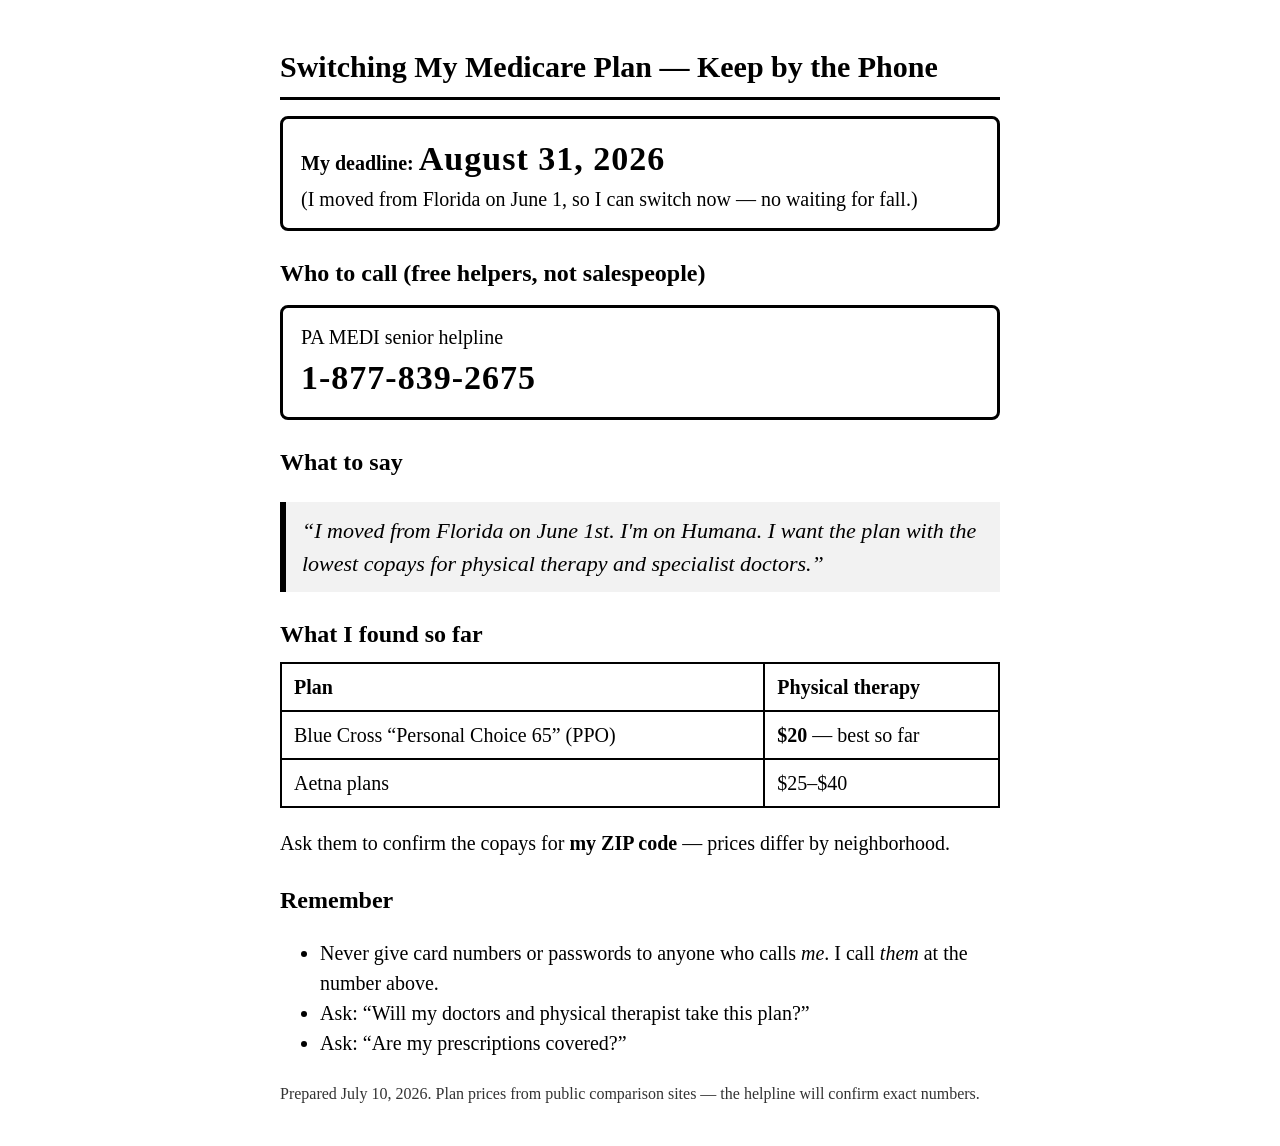
==== insurance-phone-sheet.html @ 119521b4 "Add printable one-page phone sheet for the insurance switch Co-Authored-By: Claude Fable 5 <noreply@" ====
<!doctype html>
<html lang="en">
<head>
<meta charset="utf-8">
<meta name="viewport" content="width=device-width, initial-scale=1">
<title>My Insurance Switch — Phone Sheet</title>
<style>
  body {
    font-family: Georgia, "Times New Roman", serif;
    color: #000;
    background: #fff;
    max-width: 7.5in;
    margin: 0 auto;
    padding: 24px;
    font-size: 20px;
    line-height: 1.5;
  }
  h1 {
    font-size: 30px;
    border-bottom: 3px solid #000;
    padding-bottom: 8px;
    margin-bottom: 16px;
  }
  h2 { font-size: 24px; margin: 24px 0 8px; }
  .big {
    font-size: 34px;
    font-weight: bold;
    letter-spacing: 1px;
  }
  .box {
    border: 3px solid #000;
    border-radius: 8px;
    padding: 14px 18px;
    margin: 14px 0;
  }
  .say {
    background: #f2f2f2;
    border-left: 6px solid #000;
    padding: 12px 16px;
    font-style: italic;
    font-size: 22px;
  }
  table { border-collapse: collapse; width: 100%; margin: 10px 0; font-size: 20px; }
  td, th { border: 2px solid #000; padding: 8px 12px; text-align: left; }
  .small { font-size: 16px; color: #333; margin-top: 24px; }
  @media print { body { padding: 0; } }
</style>
</head>
<body>

<h1>Switching My Medicare Plan &mdash; Keep by the Phone</h1>

<div class="box">
  <strong>My deadline:</strong> <span class="big">August 31, 2026</span><br>
  (I moved from Florida on June 1, so I can switch now &mdash; no waiting for fall.)
</div>

<h2>Who to call (free helpers, not salespeople)</h2>
<div class="box">
  PA MEDI senior helpline<br>
  <span class="big">1-877-839-2675</span>
</div>

<h2>What to say</h2>
<p class="say">
  &ldquo;I moved from Florida on June 1st. I'm on Humana.
  I want the plan with the lowest copays for physical therapy
  and specialist doctors.&rdquo;
</p>

<h2>What I found so far</h2>
<table>
  <tr><th>Plan</th><th>Physical therapy</th></tr>
  <tr><td>Blue Cross &ldquo;Personal Choice 65&rdquo; (PPO)</td><td><strong>$20</strong> &mdash; best so far</td></tr>
  <tr><td>Aetna plans</td><td>$25&ndash;$40</td></tr>
</table>
<p>Ask them to confirm the copays for <strong>my ZIP code</strong> &mdash; prices differ by neighborhood.</p>

<h2>Remember</h2>
<ul>
  <li>Never give card numbers or passwords to anyone who calls <em>me</em>. I call <em>them</em> at the number above.</li>
  <li>Ask: &ldquo;Will my doctors and physical therapist take this plan?&rdquo;</li>
  <li>Ask: &ldquo;Are my prescriptions covered?&rdquo;</li>
</ul>

<p class="small">Prepared July 10, 2026. Plan prices from public comparison sites &mdash; the helpline will confirm exact numbers.</p>

</body>
</html>
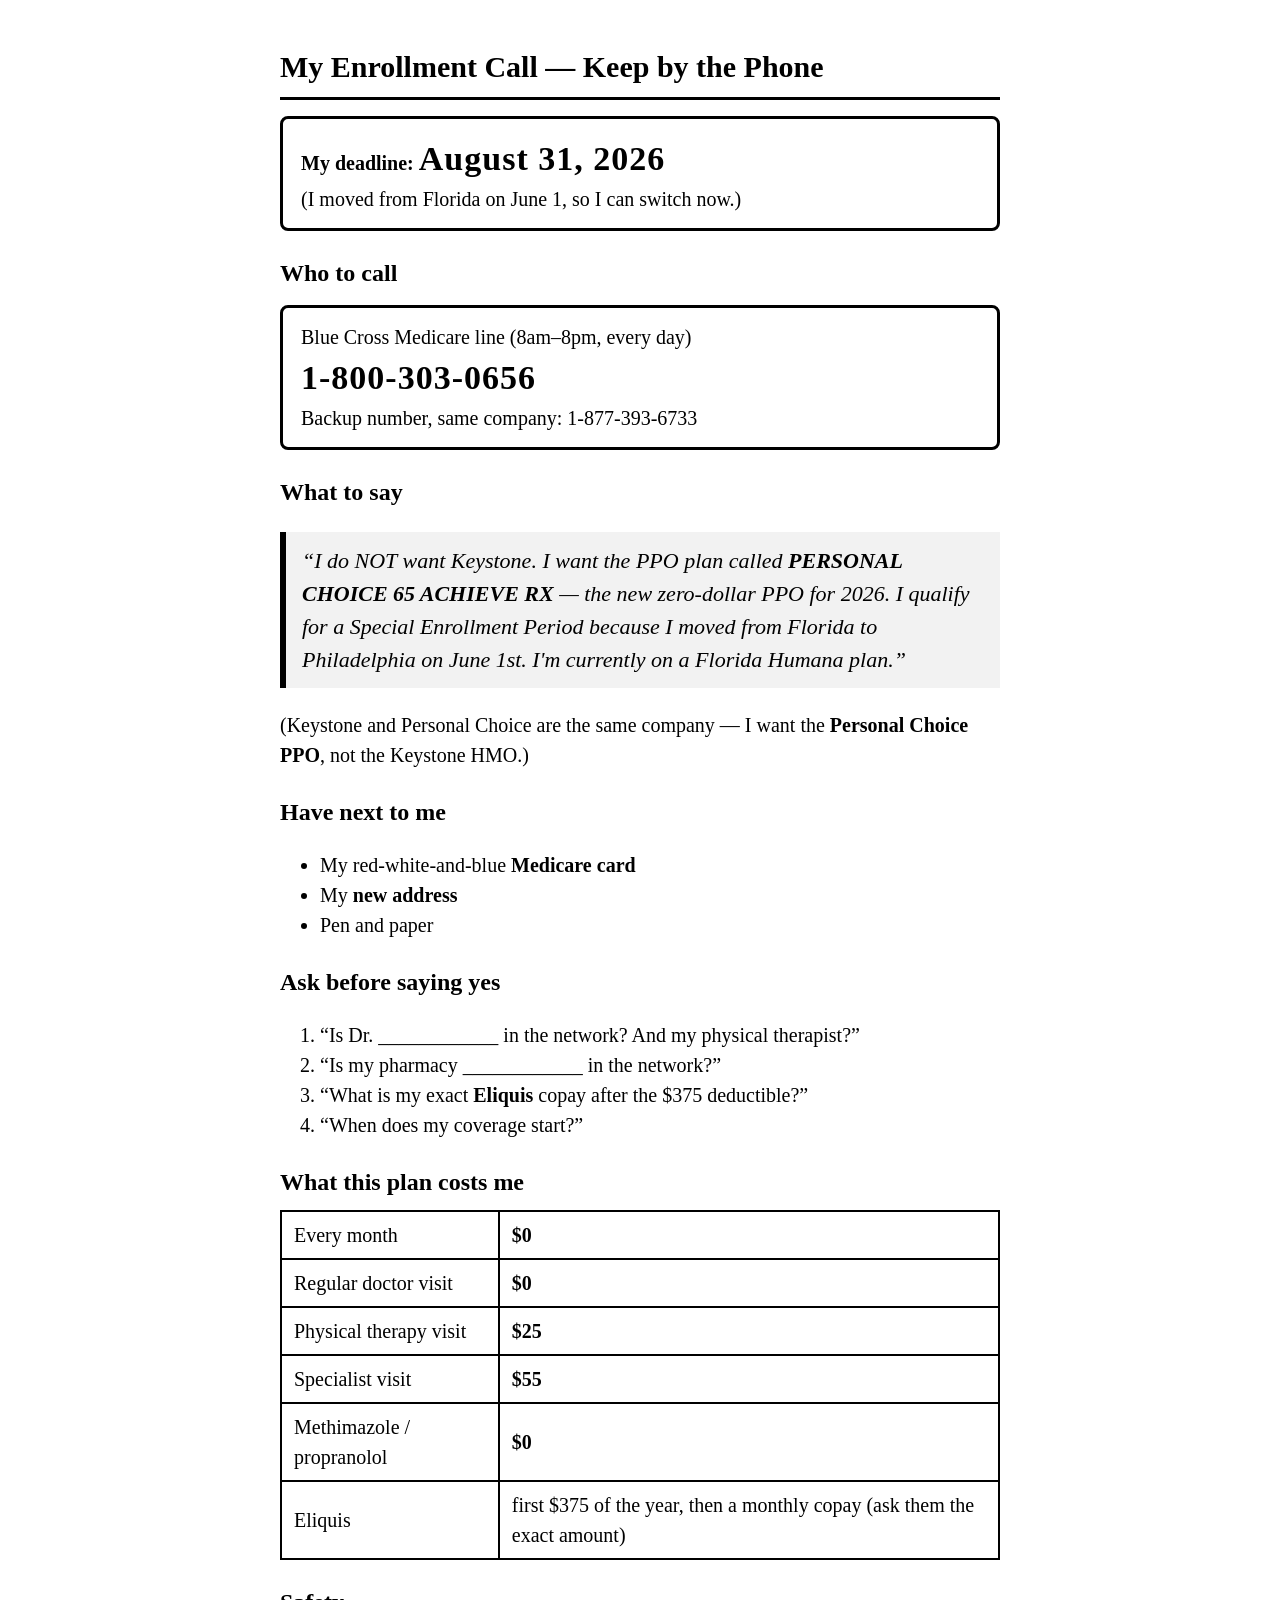
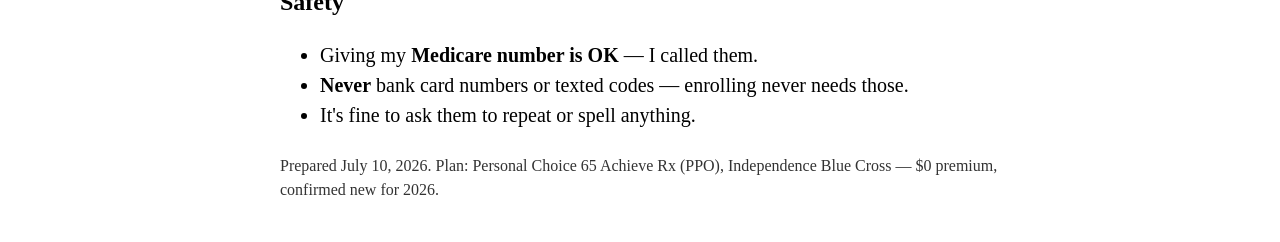
==== commit 0d489f21: "Update phone sheet: final enrollment script with Keystone/Personal Choice clarification Co-Authored-" ====
--- a/insurance-phone-sheet.html
+++ b/insurance-phone-sheet.html
@@ -3,7 +3,7 @@
 <head>
 <meta charset="utf-8">
 <meta name="viewport" content="width=device-width, initial-scale=1">
-<title>My Insurance Switch — Phone Sheet</title>
+<title>My Enrollment Call — Phone Sheet</title>
 <style>
   body {
     font-family: Georgia, "Times New Roman", serif;
@@ -48,42 +48,64 @@
 </head>
 <body>
 
-<h1>Switching My Medicare Plan &mdash; Keep by the Phone</h1>
+<h1>My Enrollment Call &mdash; Keep by the Phone</h1>
 
 <div class="box">
   <strong>My deadline:</strong> <span class="big">August 31, 2026</span><br>
-  (I moved from Florida on June 1, so I can switch now &mdash; no waiting for fall.)
+  (I moved from Florida on June 1, so I can switch now.)
 </div>
 
-<h2>Who to call (free helpers, not salespeople)</h2>
+<h2>Who to call</h2>
 <div class="box">
-  PA MEDI senior helpline<br>
-  <span class="big">1-877-839-2675</span>
+  Blue Cross Medicare line (8am&ndash;8pm, every day)<br>
+  <span class="big">1-800-303-0656</span><br>
+  Backup number, same company: 1-877-393-6733
 </div>
 
 <h2>What to say</h2>
 <p class="say">
-  &ldquo;I moved from Florida on June 1st. I'm on Humana.
-  I want the plan with the lowest copays for physical therapy
-  and specialist doctors.&rdquo;
+  &ldquo;I do NOT want Keystone. I want the PPO plan called
+  <strong>PERSONAL CHOICE 65 ACHIEVE RX</strong> &mdash; the new zero-dollar
+  PPO for 2026. I qualify for a Special Enrollment Period because I moved
+  from Florida to Philadelphia on June 1st. I'm currently on a Florida
+  Humana plan.&rdquo;
 </p>
+<p>(Keystone and Personal Choice are the same company &mdash; I want the
+<strong>Personal Choice PPO</strong>, not the Keystone HMO.)</p>
 
-<h2>What I found so far</h2>
-<table>
-  <tr><th>Plan</th><th>Physical therapy</th></tr>
-  <tr><td>Blue Cross &ldquo;Personal Choice 65&rdquo; (PPO)</td><td><strong>$20</strong> &mdash; best so far</td></tr>
-  <tr><td>Aetna plans</td><td>$25&ndash;$40</td></tr>
-</table>
-<p>Ask them to confirm the copays for <strong>my ZIP code</strong> &mdash; prices differ by neighborhood.</p>
-
-<h2>Remember</h2>
+<h2>Have next to me</h2>
 <ul>
-  <li>Never give card numbers or passwords to anyone who calls <em>me</em>. I call <em>them</em> at the number above.</li>
-  <li>Ask: &ldquo;Will my doctors and physical therapist take this plan?&rdquo;</li>
-  <li>Ask: &ldquo;Are my prescriptions covered?&rdquo;</li>
+  <li>My red-white-and-blue <strong>Medicare card</strong></li>
+  <li>My <strong>new address</strong></li>
+  <li>Pen and paper</li>
 </ul>
 
-<p class="small">Prepared July 10, 2026. Plan prices from public comparison sites &mdash; the helpline will confirm exact numbers.</p>
+<h2>Ask before saying yes</h2>
+<ol>
+  <li>&ldquo;Is Dr. ____________ in the network? And my physical therapist?&rdquo;</li>
+  <li>&ldquo;Is my pharmacy ____________ in the network?&rdquo;</li>
+  <li>&ldquo;What is my exact <strong>Eliquis</strong> copay after the $375 deductible?&rdquo;</li>
+  <li>&ldquo;When does my coverage start?&rdquo;</li>
+</ol>
+
+<h2>What this plan costs me</h2>
+<table>
+  <tr><td>Every month</td><td><strong>$0</strong></td></tr>
+  <tr><td>Regular doctor visit</td><td><strong>$0</strong></td></tr>
+  <tr><td>Physical therapy visit</td><td><strong>$25</strong></td></tr>
+  <tr><td>Specialist visit</td><td><strong>$55</strong></td></tr>
+  <tr><td>Methimazole / propranolol</td><td><strong>$0</strong></td></tr>
+  <tr><td>Eliquis</td><td>first $375 of the year, then a monthly copay (ask them the exact amount)</td></tr>
+</table>
+
+<h2>Safety</h2>
+<ul>
+  <li>Giving my <strong>Medicare number is OK</strong> &mdash; I called them.</li>
+  <li><strong>Never</strong> bank card numbers or texted codes &mdash; enrolling never needs those.</li>
+  <li>It's fine to ask them to repeat or spell anything.</li>
+</ul>
+
+<p class="small">Prepared July 10, 2026. Plan: Personal Choice 65 Achieve Rx (PPO), Independence Blue Cross &mdash; $0 premium, confirmed new for 2026.</p>
 
 </body>
 </html>
